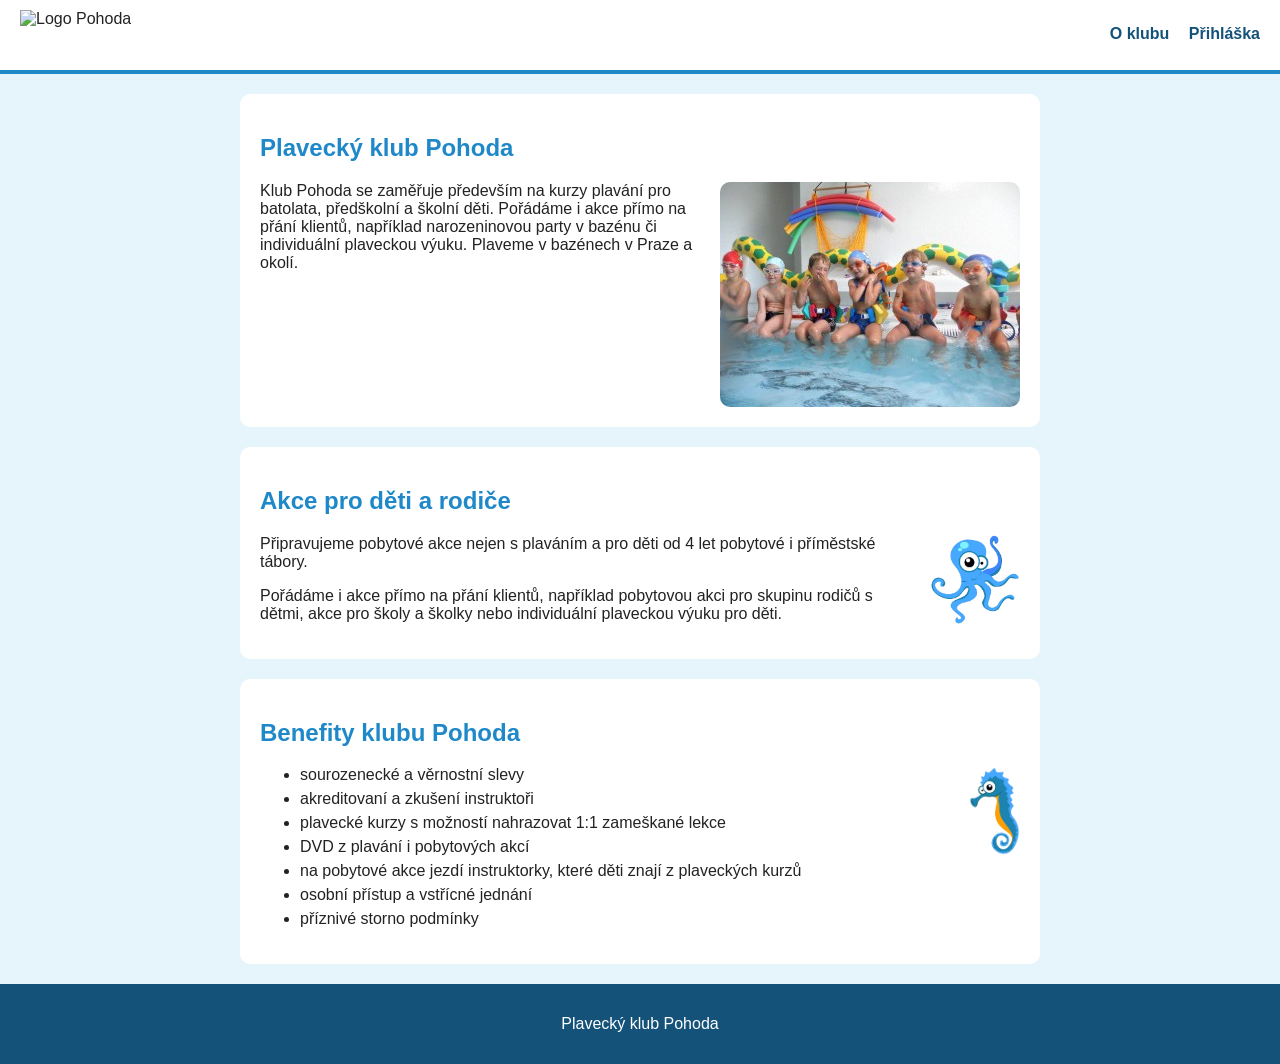
==== index.html @ 0e158c78 "kub" ====
<!DOCTYPE html>
<html lang="cs">
<head>
    <meta charset="UTF-8">
    <meta name="viewport" content="width=device-width, initial-scale=1.0">
    <title>Document</title>
    <link rel="stylesheet" href="style.css">
</head>
<body>
     <header>
    <img src="logo.png" alt="Logo Pohoda">
    <nav>
      <a href="#klub">O klubu</a>
      <a href="prihlaska.doc">Přihláška</a>
    </nav>
  </header>

  <main>

    <section id="klub">
      <h2>Plavecký klub Pohoda</h2>
      <img src="deti.jpg" alt="Děti" class="foto">
      <p>Klub Pohoda se zaměřuje především na kurzy plavání pro batolata, předškolní a školní děti.
         Pořádáme i akce přímo na přání klientů, například narozeninovou party v bazénu či individuální plaveckou výuku.
         Plaveme v bazénech v Praze a okolí.</p>
    </section>

    <section id="akce">
      <h2>Akce pro děti a rodiče</h2>
      <img src="chobotnice.png" alt="Chobotnice" class="ozdoba">
      <p>Připravujeme pobytové akce nejen s plaváním a pro děti od 4 let pobytové i příměstské tábory.</p>
      <p>Pořádáme i akce přímo na přání klientů, například pobytovou akci pro skupinu rodičů s dětmi,
         akce pro školy a školky nebo individuální plaveckou výuku pro děti.</p>
    </section>

    <section id="benefity">
      <h2>Benefity klubu Pohoda</h2>
      <img src="konik.png" alt="Koník" class="ozdoba">
      <ul>
        <li>sourozenecké a věrnostní slevy</li>
        <li>akreditovaní a zkušení instruktoři</li>
        <li>plavecké kurzy s možností nahrazovat 1:1 zameškané lekce</li>
        <li>DVD z plavání i pobytových akcí</li>
        <li>na pobytové akce jezdí instruktorky, které děti znají z plaveckých kurzů</li>
        <li>osobní přístup a vstřícné jednání</li>
        <li>příznivé storno podmínky</li>
      </ul>
    </section>

  </main>

  <footer>
    <p>Plavecký klub Pohoda</p>
  </footer>

</body>
</html>
---- style.css ----
body {
  font-family: Arial, sans-serif;
  margin: 0;
  background-color: #e6f4fc;
  color: #222;
}

header {
  background-color: white;
  border-bottom: 4px solid #1e88c9;
  padding: 10px 20px;
  overflow: hidden;
}

header img {
  height: 50px;
  float: left;
}

nav {
  float: right;
  margin-top: 15px;
}

nav a {
  color: #14527a;
  text-decoration: none;
  font-weight: bold;
  margin-left: 15px;
}

nav a:hover {
  color: #ff9f1c;
}

main {
  width: 800px;
  margin: 20px auto;
}

section {
  background-color: white;
  padding: 20px;
  margin-bottom: 20px;
  border-radius: 10px;
  overflow: hidden;
}

h2 {
  color: #1e88c9;
}

.foto {
  float: right;
  margin-left: 20px;
  border-radius: 10px;
}

.ozdoba {
  float: right;
  height: 90px;
  margin-left: 20px;
}

li {
  margin-bottom: 6px;
}

footer {
  background-color: #14527a;
  color: white;
  text-align: center;
  padding: 15px;
}
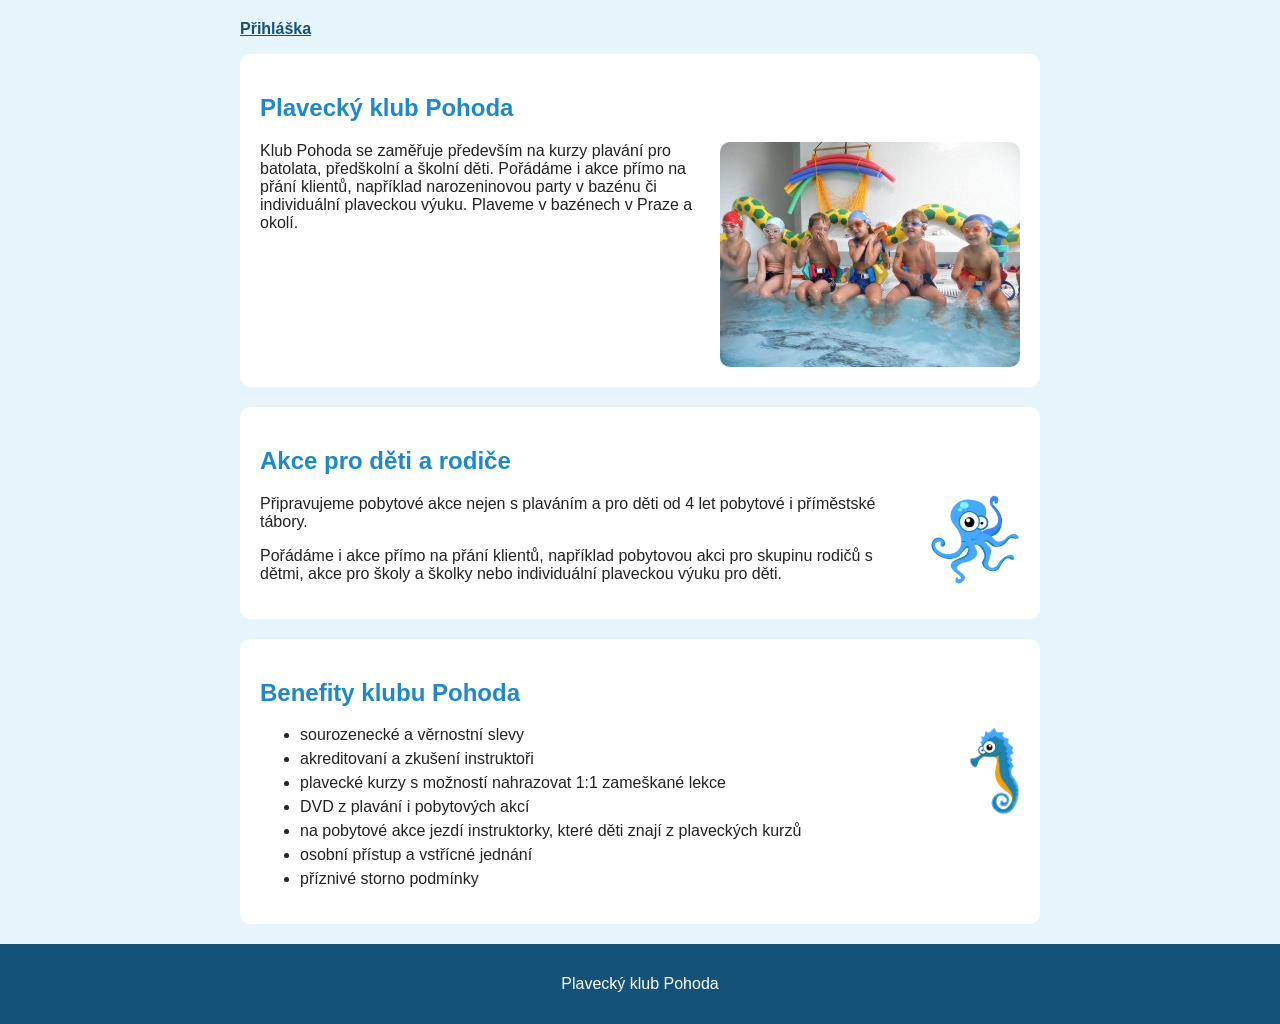
==== commit 89c4b8a6: "2" ====
--- a/index.html
+++ b/index.html
@@ -7,19 +7,14 @@
     <link rel="stylesheet" href="style.css">
 </head>
 <body>
-     <header>
-    <img src="logo.png" alt="Logo Pohoda">
-    <nav>
-      <a href="#klub">O klubu</a>
-      <a href="prihlaska.doc">Přihláška</a>
-    </nav>
-  </header>
 
   <main>
 
+    <p><a href="prihlaska.doc">Přihláška</a></p>
+
     <section id="klub">
       <h2>Plavecký klub Pohoda</h2>
-      <img src="deti.jpg" alt="Děti" class="foto">
+      <img src="deti.jpg" alt="Děti v bazénu" class="foto">
       <p>Klub Pohoda se zaměřuje především na kurzy plavání pro batolata, předškolní a školní děti.
          Pořádáme i akce přímo na přání klientů, například narozeninovou party v bazénu či individuální plaveckou výuku.
          Plaveme v bazénech v Praze a okolí.</p>
@@ -35,7 +30,7 @@
 
     <section id="benefity">
       <h2>Benefity klubu Pohoda</h2>
-      <img src="konik.png" alt="Koník" class="ozdoba">
+      <img src="konik.png" alt="Mořský koník" class="ozdoba">
       <ul>
         <li>sourozenecké a věrnostní slevy</li>
         <li>akreditovaní a zkušení instruktoři</li>
--- a/style.css
+++ b/style.css
@@ -5,37 +5,18 @@
   color: #222;
 }
 
-header {
-  background-color: white;
-  border-bottom: 4px solid #1e88c9;
-  padding: 10px 20px;
-  overflow: hidden;
-}
-
-header img {
-  height: 50px;
-  float: left;
-}
-
-nav {
-  float: right;
-  margin-top: 15px;
-}
-
-nav a {
-  color: #14527a;
-  text-decoration: none;
-  font-weight: bold;
-  margin-left: 15px;
-}
-
-nav a:hover {
-  color: #ff9f1c;
-}
-
 main {
   width: 800px;
   margin: 20px auto;
+}
+
+main > p a {
+  color: #14527a;
+  font-weight: bold;
+}
+
+main > p a:hover {
+  color: #ff9f1c;
 }
 
 section {
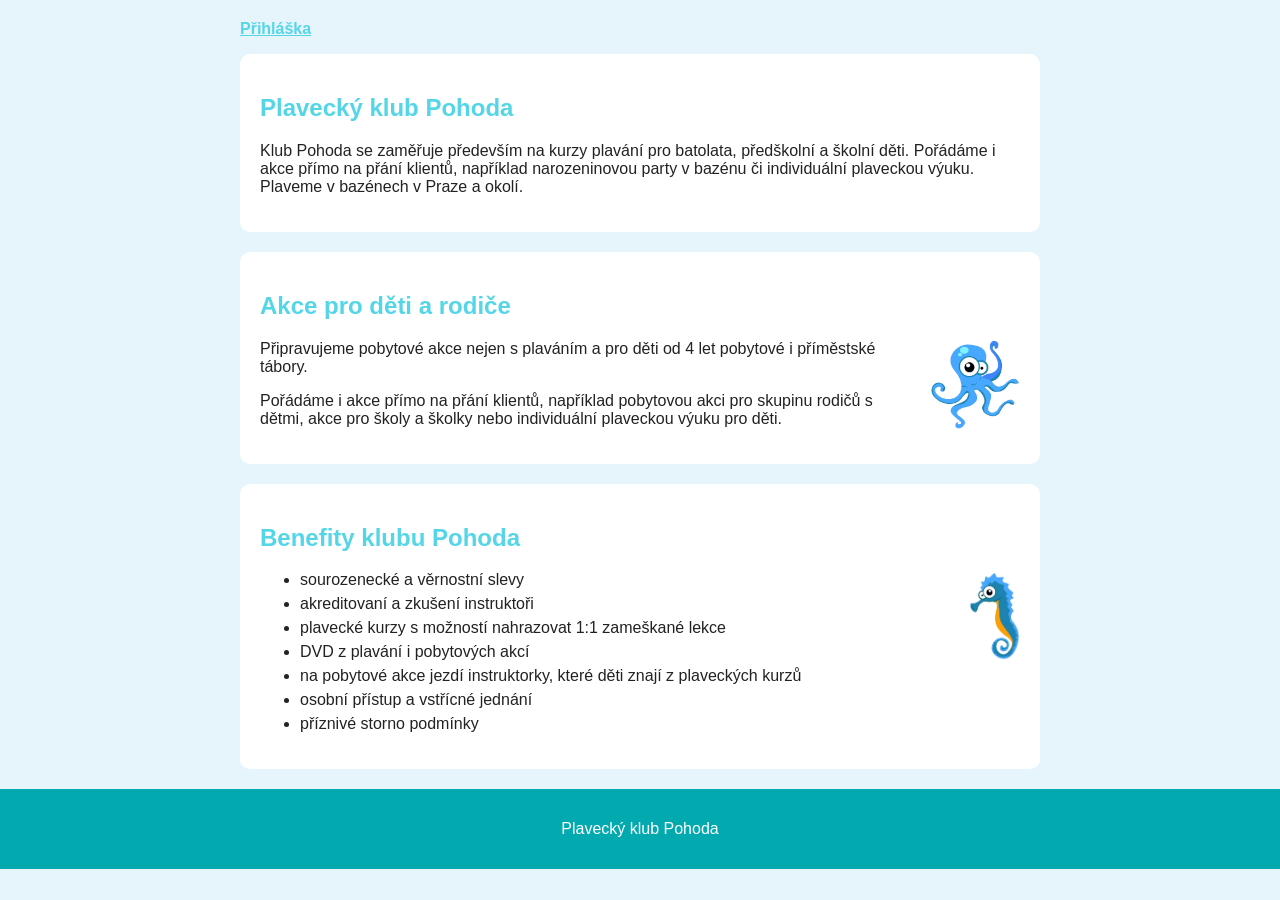
==== commit cdc31c1b: "e" ====
--- a/index.html
+++ b/index.html
@@ -14,7 +14,6 @@
 
     <section id="klub">
       <h2>Plavecký klub Pohoda</h2>
-      <img src="deti.jpg" alt="Děti v bazénu" class="foto">
       <p>Klub Pohoda se zaměřuje především na kurzy plavání pro batolata, předškolní a školní děti.
          Pořádáme i akce přímo na přání klientů, například narozeninovou party v bazénu či individuální plaveckou výuku.
          Plaveme v bazénech v Praze a okolí.</p>
@@ -30,7 +29,7 @@
 
     <section id="benefity">
       <h2>Benefity klubu Pohoda</h2>
-      <img src="konik.png" alt="Mořský koník" class="ozdoba">
+      <img src="konik.png" alt="Koník" class="ozdoba">
       <ul>
         <li>sourozenecké a věrnostní slevy</li>
         <li>akreditovaní a zkušení instruktoři</li>
--- a/style.css
+++ b/style.css
@@ -1,5 +1,5 @@
 body {
-  font-family: Arial, sans-serif;
+  font-family: Arial, Helvetica, sans-serif;
   margin: 0;
   background-color: #e6f4fc;
   color: #222;
@@ -11,7 +11,7 @@
 }
 
 main > p a {
-  color: #14527a;
+  color: #54d6e7;
   font-weight: bold;
 }
 
@@ -28,13 +28,7 @@
 }
 
 h2 {
-  color: #1e88c9;
-}
-
-.foto {
-  float: right;
-  margin-left: 20px;
-  border-radius: 10px;
+  color: #54d6e7;
 }
 
 .ozdoba {
@@ -48,7 +42,7 @@
 }
 
 footer {
-  background-color: #14527a;
+  background-color: #02a9af;
   color: white;
   text-align: center;
   padding: 15px;
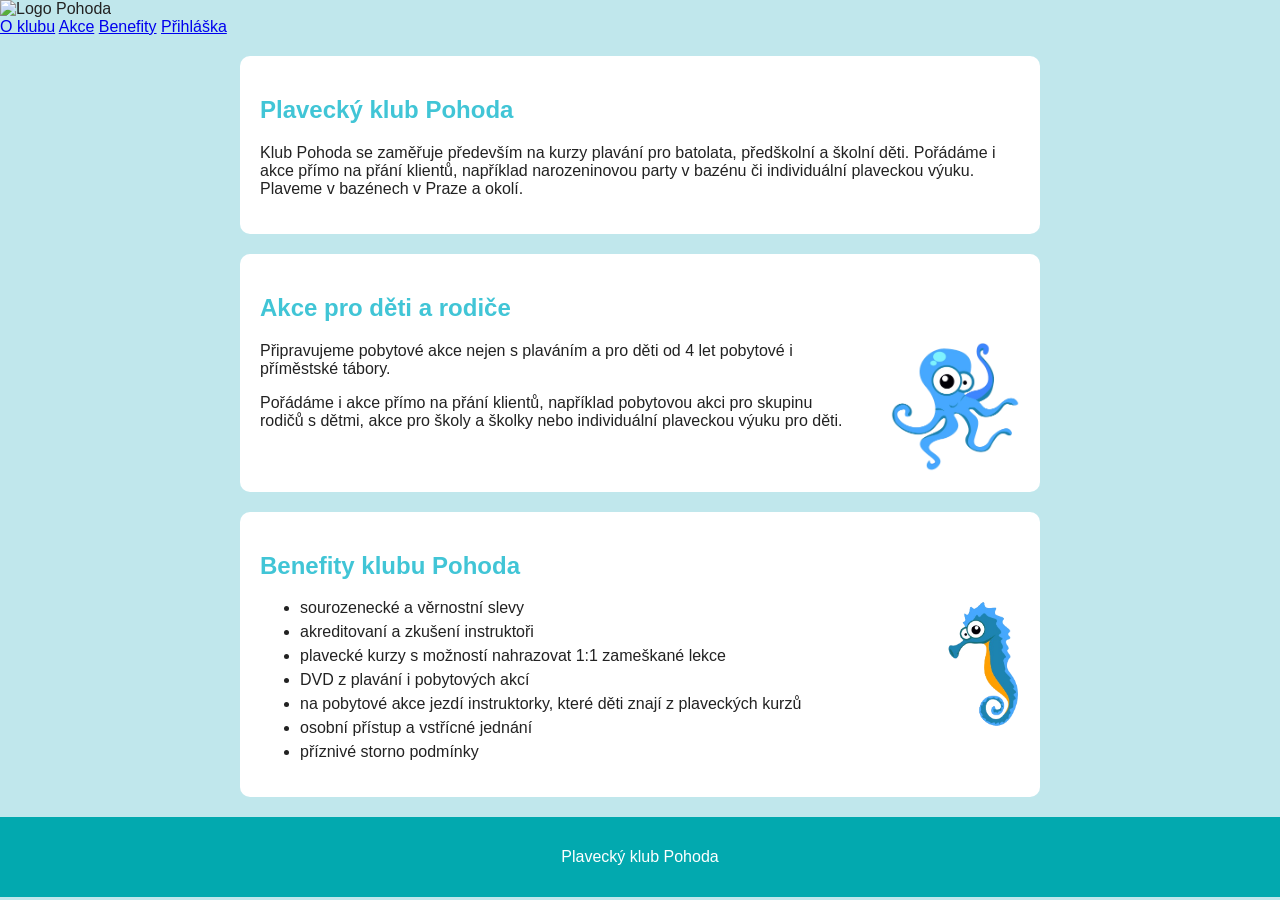
==== commit 5c7e2c10: "mm" ====
--- a/index.html
+++ b/index.html
@@ -7,10 +7,16 @@
     <link rel="stylesheet" href="style.css">
 </head>
 <body>
-
+  <header>
+    <img src="logo.png" alt="Logo Pohoda">
+    <nav>
+      <a href="#klub">O klubu</a>
+      <a href="#akce">Akce</a>
+      <a href="#benefity">Benefity</a>
+      <a href="prihlaska.doc">Přihláška</a>
+    </nav>
+  </header>
   <main>
-
-    <p><a href="prihlaska.doc">Přihláška</a></p>
 
     <section id="klub">
       <h2>Plavecký klub Pohoda</h2>
--- a/style.css
+++ b/style.css
@@ -1,7 +1,7 @@
 body {
   font-family: Arial, Helvetica, sans-serif;
   margin: 0;
-  background-color: #e6f4fc;
+  background-color: #c0e7ec;
   color: #222;
 }
 
@@ -11,7 +11,7 @@
 }
 
 main > p a {
-  color: #54d6e7;
+  color: #41c5d6;
   font-weight: bold;
 }
 
@@ -28,13 +28,13 @@
 }
 
 h2 {
-  color: #54d6e7;
+  color: #41c5d6;
 }
 
 .ozdoba {
   float: right;
-  height: 90px;
-  margin-left: 20px;
+  height: 130px;
+  margin-left: 40px;
 }
 
 li {
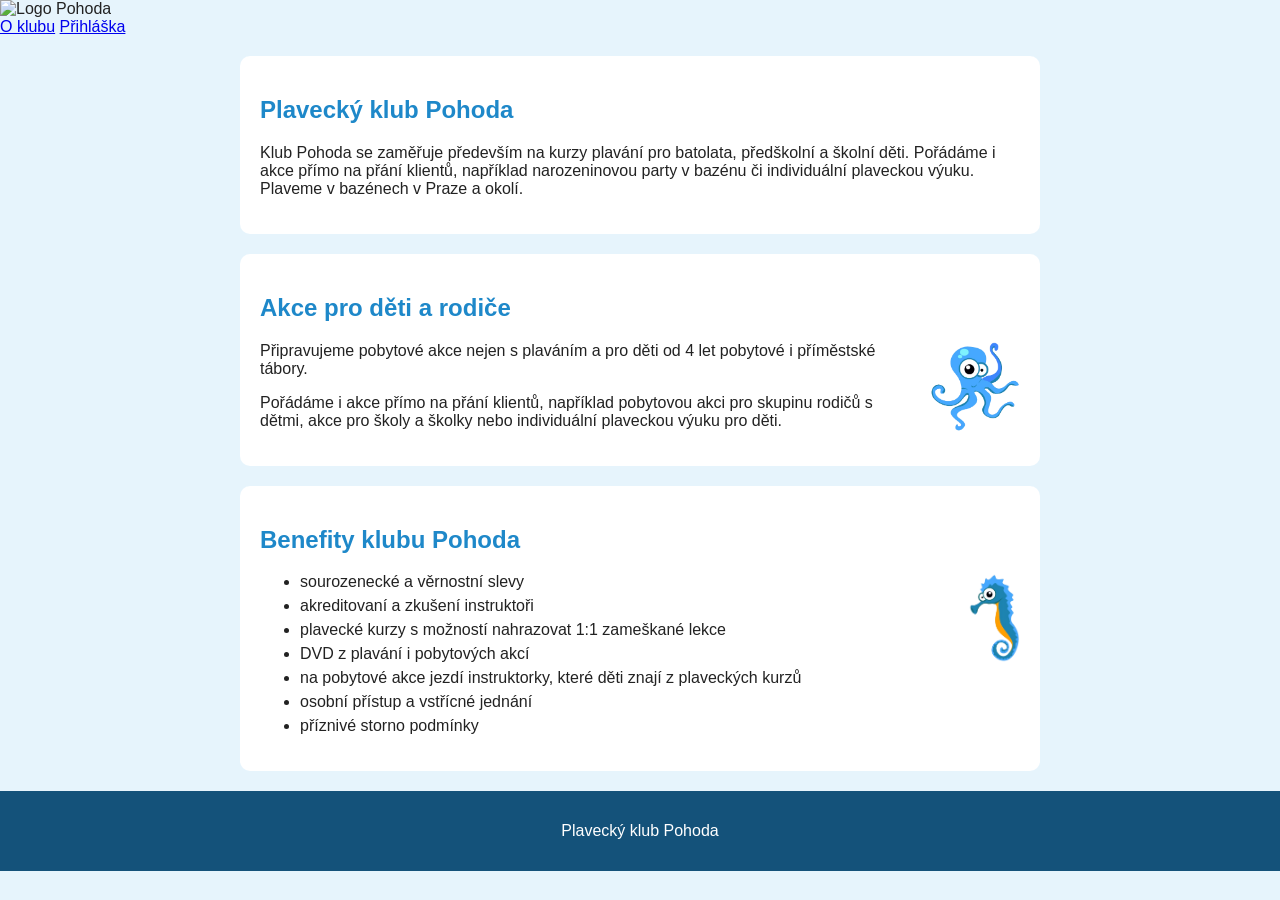
==== commit 3dc7a343: "nn" ====
--- a/index.html
+++ b/index.html
@@ -11,8 +11,6 @@
     <img src="logo.png" alt="Logo Pohoda">
     <nav>
       <a href="#klub">O klubu</a>
-      <a href="#akce">Akce</a>
-      <a href="#benefity">Benefity</a>
       <a href="prihlaska.doc">Přihláška</a>
     </nav>
   </header>
--- a/style.css
+++ b/style.css
@@ -1,22 +1,31 @@
 body {
-  font-family: Arial, Helvetica, sans-serif;
+  font-family: Arial, sans-serif;
   margin: 0;
-  background-color: #c0e7ec;
+  background-color: #e6f4fc;
   color: #222;
+}
+
+.prihlaska {
+  text-align: right;
+  margin: 0;
+  padding: 15px 20px;
+  background-color: white;
+  border-bottom: 4px solid #1e88c9;
+}
+
+.prihlaska a {
+  color: #14527a;
+  text-decoration: none;
+  font-weight: bold;
+}
+
+.prihlaska a:hover {
+  color: #ff9f1c;
 }
 
 main {
   width: 800px;
   margin: 20px auto;
-}
-
-main > p a {
-  color: #41c5d6;
-  font-weight: bold;
-}
-
-main > p a:hover {
-  color: #ff9f1c;
 }
 
 section {
@@ -28,13 +37,19 @@
 }
 
 h2 {
-  color: #41c5d6;
+  color: #1e88c9;
+}
+
+.foto {
+  float: right;
+  margin-left: 20px;
+  border-radius: 10px;
 }
 
 .ozdoba {
   float: right;
-  height: 130px;
-  margin-left: 40px;
+  height: 90px;
+  margin-left: 20px;
 }
 
 li {
@@ -42,7 +57,7 @@
 }
 
 footer {
-  background-color: #02a9af;
+  background-color: #14527a;
   color: white;
   text-align: center;
   padding: 15px;
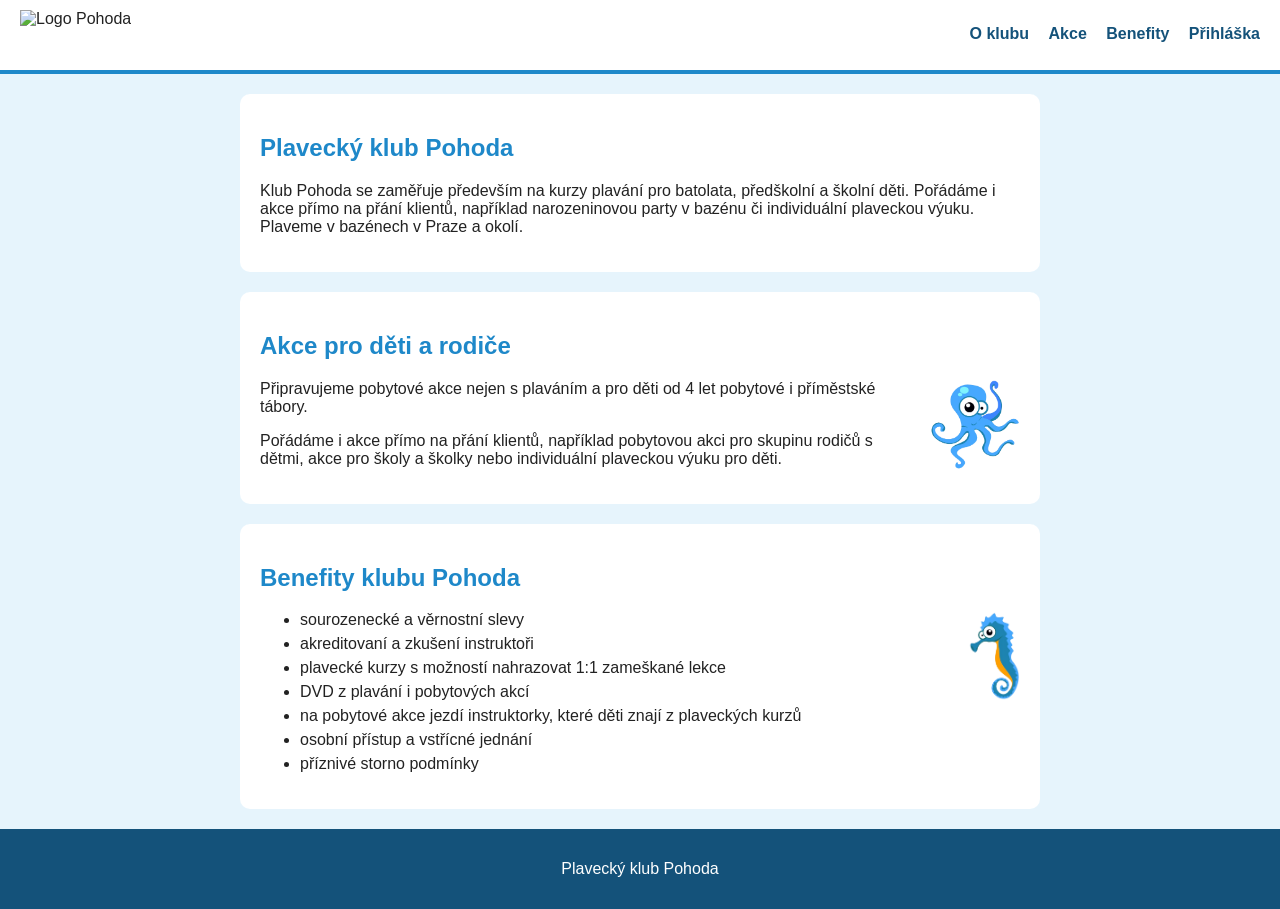
==== commit fc94d8df: "ee" ====
--- a/index.html
+++ b/index.html
@@ -7,13 +7,17 @@
     <link rel="stylesheet" href="style.css">
 </head>
 <body>
+
   <header>
     <img src="logo.png" alt="Logo Pohoda">
     <nav>
       <a href="#klub">O klubu</a>
+      <a href="#akce">Akce</a>
+      <a href="#benefity">Benefity</a>
       <a href="prihlaska.doc">Přihláška</a>
     </nav>
   </header>
+
   <main>
 
     <section id="klub">
@@ -33,7 +37,7 @@
 
     <section id="benefity">
       <h2>Benefity klubu Pohoda</h2>
-      <img src="konik.png" alt="Koník" class="ozdoba">
+      <img src="konik.png" alt="Mořský koník" class="ozdoba">
       <ul>
         <li>sourozenecké a věrnostní slevy</li>
         <li>akreditovaní a zkušení instruktoři</li>
--- a/style.css
+++ b/style.css
@@ -1,25 +1,35 @@
 body {
-  font-family: Arial, sans-serif;
+  font-family: Arial, Helvetica, sans-serif, sans-serif;
   margin: 0;
   background-color: #e6f4fc;
   color: #222;
 }
 
-.prihlaska {
-  text-align: right;
-  margin: 0;
-  padding: 15px 20px;
+header {
   background-color: white;
   border-bottom: 4px solid #1e88c9;
+  padding: 10px 20px;
+  overflow: hidden;
 }
 
-.prihlaska a {
+header img {
+  height: 50px;
+  float: left;
+}
+
+nav {
+  float: right;
+  margin-top: 15px;
+}
+
+nav a {
   color: #14527a;
   text-decoration: none;
   font-weight: bold;
+  margin-left: 15px;
 }
 
-.prihlaska a:hover {
+nav a:hover {
   color: #ff9f1c;
 }
 
@@ -40,12 +50,6 @@
   color: #1e88c9;
 }
 
-.foto {
-  float: right;
-  margin-left: 20px;
-  border-radius: 10px;
-}
-
 .ozdoba {
   float: right;
   height: 90px;
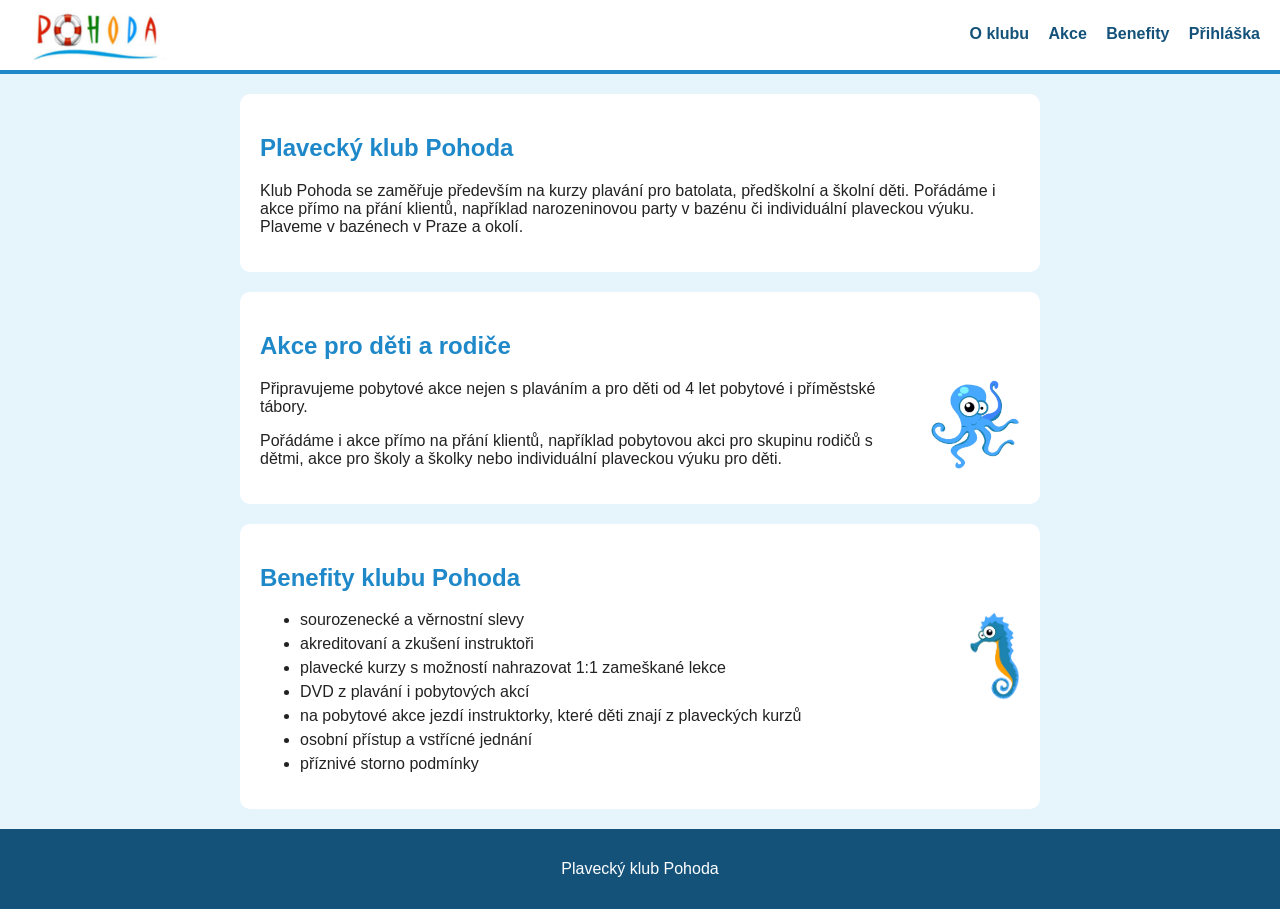
==== commit 0b95406c: "l" ====
--- a/index.html
+++ b/index.html
@@ -9,7 +9,7 @@
 <body>
 
   <header>
-    <img src="logo.png" alt="Logo Pohoda">
+    <img src="logo.PNG" alt="Logo Pohoda">
     <nav>
       <a href="#klub">O klubu</a>
       <a href="#akce">Akce</a>
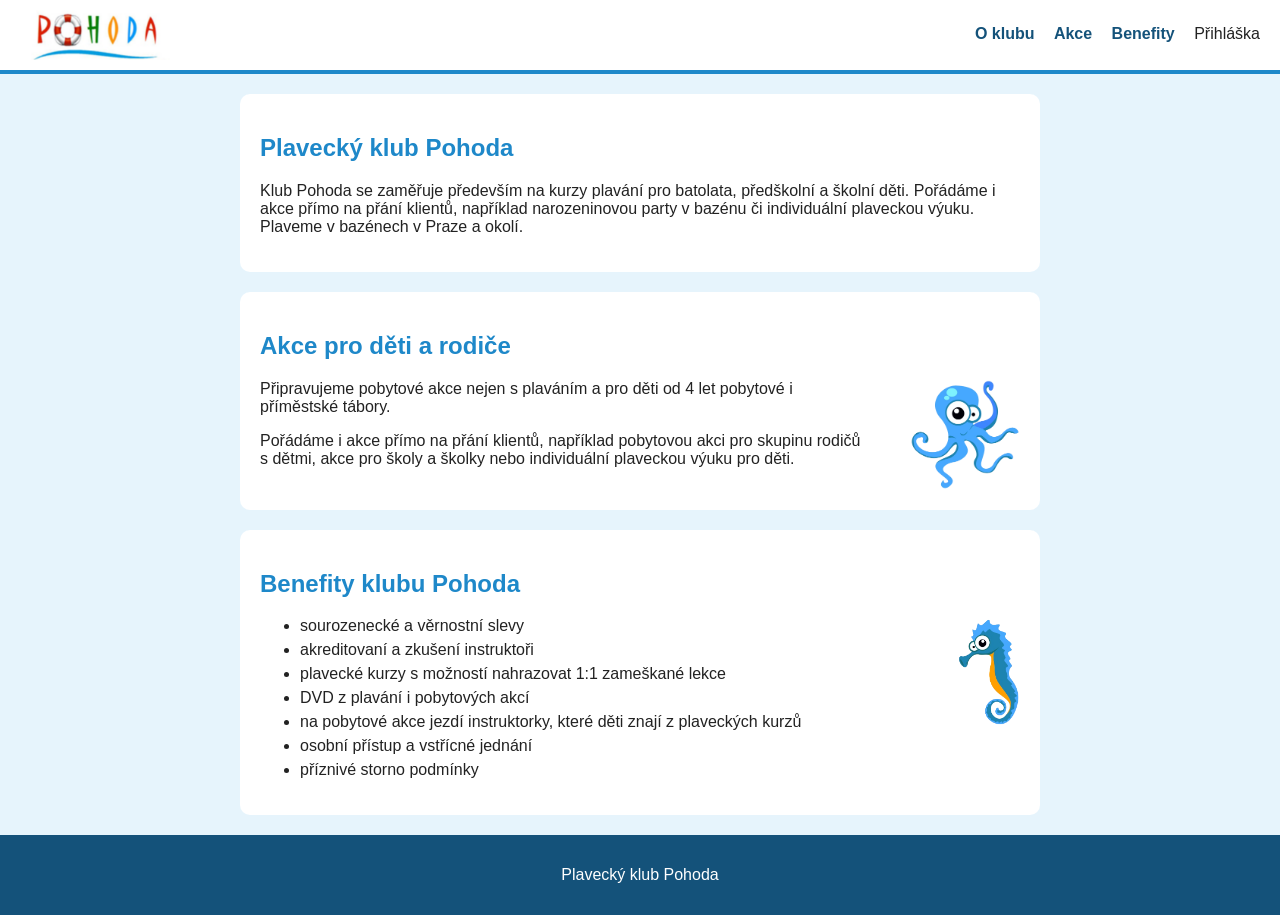
==== commit 04b98e6f: "bm" ====
--- a/index.html
+++ b/index.html
@@ -14,7 +14,7 @@
       <a href="#klub">O klubu</a>
       <a href="#akce">Akce</a>
       <a href="#benefity">Benefity</a>
-      <a href="prihlaska.doc">Přihláška</a>
+      <a href="prihlaska.pdf" target="_blank" rel="noopener"></a>Přihláška</a>
     </nav>
   </header>
 
--- a/style.css
+++ b/style.css
@@ -52,8 +52,8 @@
 
 .ozdoba {
   float: right;
-  height: 90px;
-  margin-left: 20px;
+  height: 110px;
+  margin-left: 40px;
 }
 
 li {
